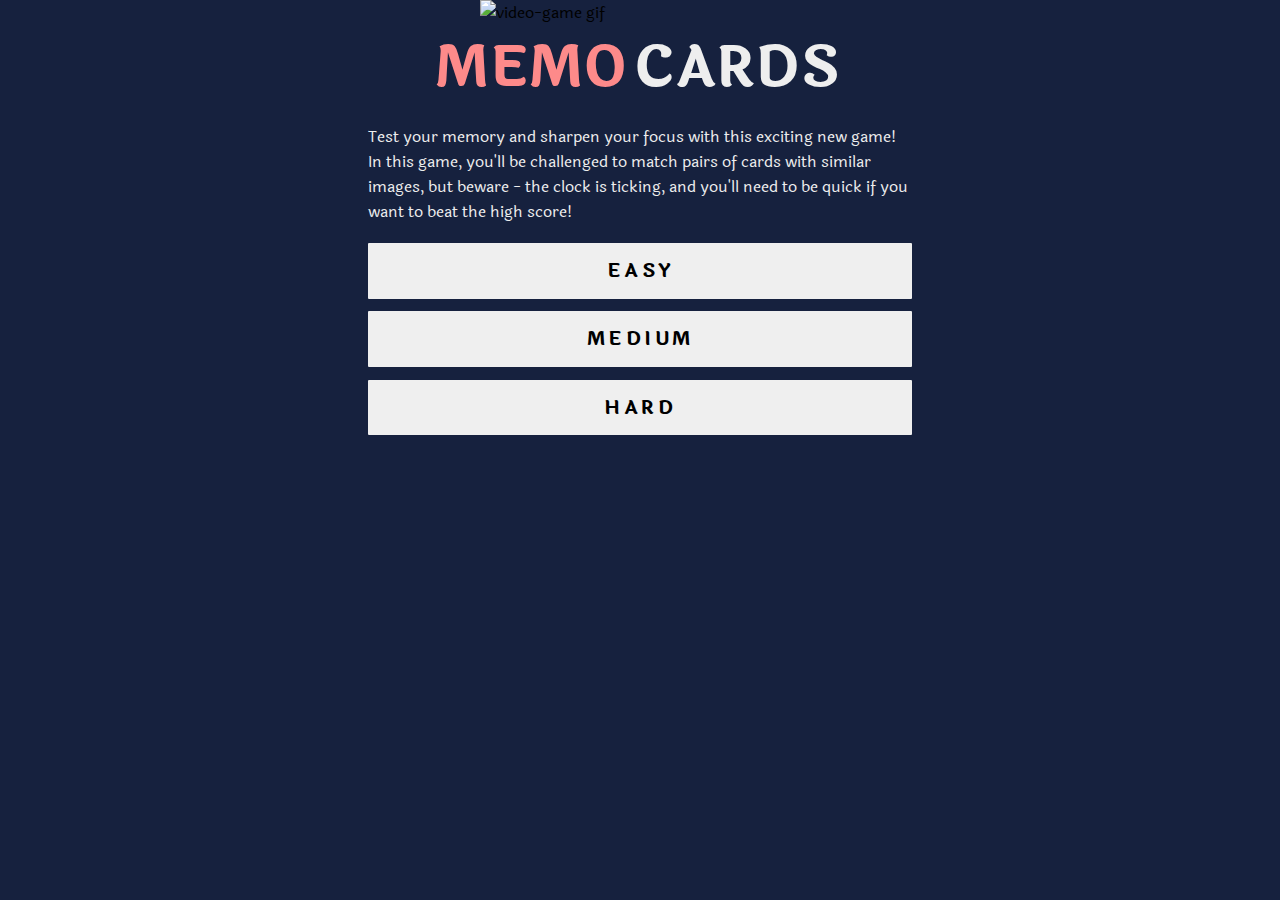
==== index.html @ 94943230 "inplemeted home page, animated buttons" ====
<!DOCTYPE html>
<html lang="en">
  <head>
    <meta charset="UTF-8" />
    <meta http-equiv="X-UA-Compatible" content="IE=edge" />
    <meta name="viewport" content="width=device-width, initial-scale=1.0" />
    <title>MemoCards</title>
    <link rel="stylesheet" href="styles.css" type="text/css" />
  </head>

  <body class="main my-auto">
    <div class="main_body">
      <img
        src="https://media.giphy.com/media/hTsWBXCqRDHHLKwxnK/giphy.gif"
        alt="video-game gif"
        class="main_img"
      />
      <h1 class="text-center main_heading uppercase">
        Memo<span class="main_heading-span px-2 mx-2">Cards</span>
      </h1>

      <div>
        <p class="main_disc">
          Test your memory and sharpen your focus with this exciting new game! In this game, you'll be challenged to match pairs of cards with similar images, but beware - the clock is ticking, and you'll need to be quick if you want to beat the high score!</li>
        </p>
        <div class="main_button_container">
          <button class="main_button" data-text='Easy'>
            <span>S</span>
            <span>T</span>
            <span>A</span>
            <span>R</span>
            <span>T</span>
            <span>!</span>
          </button>
          <button class="main_button" data-text='Medium'>            
            <span>S</span>
            <span>T</span>
            <span>A</span>
            <span>R</span>
            <span>T</span>
            <span>!</span></button>
          <button class="main_button" data-text='Hard'>            
            <span>S</span>
            <span>T</span>
            <span>A</span>
            <span>R</span>
            <span>T</span>
            <span>!</span></button></div>
      </div>
    </div>
  </body>
  <!-- <div class="gradient_main" /> -->
</html>
---- styles.css ----
@import url('https://fonts.googleapis.com/css2?family=Laila:wght@300;400;500;600;700&display=swap');

:root {
  --primary: #16213e;
  --secondary: #fd8a8a;
}

* {
  margin: 0;
  padding: 0;
  box-sizing: border-box;
  font-family: 'Eudoxus Sans', sans-serif;
  scroll-behavior: smooth;
  font-family: 'Laila', sans-serif;
}

body {
  background-color: var(--primary);
}

.text-center {
  text-align: center;
}

.uppercase {
  text-transform: uppercase;
}

.px-2 {
  padding: 0 0.2rem;
}
.mx-2 {
  margin: 0 0.2rem;
}
.my-auto {
  margin: auto 0;
}

.gradient-1 {
  position: absolute;
  width: 200px;
  height: 438px;
  top: 0px;
  right: 0px;

  background: #7aebfb;
  filter: blur(190px);
}

.main {
  display: flex;
  flex-direction: column;
  justify-content: center;
  align-items: center;
}

.main_img {
  width: 20rem;
}

.main_heading {
  font-size: 3.5rem;
  color: var(--secondary);
  font-family: inherit;
}

.main_heading-span {
  color: #eeeeee;
}

.main_body {
  display: flex;
  flex-direction: column;
  justify-content: center;
  align-items: center;
  width: 34rem;
}

.main_disc {
  color: #eeeeee;
  text-align: left;
  margin: 0.8rem 0;
  font-size: 1rem;
}

.main_button_container {
  display: flex;
  flex-direction: column;
}

.main_button {
  padding: 0.8rem 2rem;
  margin: 0.4rem 0;
  font-size: 1.2rem;
  border-radius: 1px;
  border: none;
}
.main_button span {
  display: inline-block;
  min-width: 0.3em;
  text-transform: uppercase;
  transition: 0.25s cubic-bezier(0.5, -1, 0.5, 2);
  opacity: 0;
  font-weight: bold;
  transform: translate(0, -20px);
}
.main_button:before {
  content: attr(data-text);
  position: absolute;
  width: 100%;
  left: 0;
  transition: 0.25s cubic-bezier(0.5, -1, 0.5, 2);
  text-transform: uppercase;
  font-weight: bold;
  letter-spacing: 3.5px;
  opacity: 1;
  transform: translate(0, 0px);
}
.main_button:hover:before,
.main_button:focus:before {
  opacity: 0;
  transform: translate(0, 20px);
}
.main_button:hover span,
.main_button:focus span {
  opacity: 1;
  transform: translate(0, 0);
}
.main_button:hover span:nth-child(1),
.main_button:focus span:nth-child(1) {
  transition-delay: 0.025s;
}
.main_button:hover span:nth-child(2),
.main_button:focus span:nth-child(2) {
  transition-delay: 0.05s;
}
.main_button:hover span:nth-child(3),
.main_button:focus span:nth-child(3) {
  transition-delay: 0.075s;
}
.main_button:hover span:nth-child(4),
.main_button:focus span:nth-child(4) {
  transition-delay: 0.1s;
}
.main_button:hover span:nth-child(5),
.main_button:focus span:nth-child(5) {
  transition-delay: 0.125s;
}
.main_button:hover span:nth-child(6),
.main_button:focus span:nth-child(6) {
  transition-delay: 0.15s;
}

/* media querys */
@media screen and (max-width: 480px) {
  .main_img {
    width: 15rem;
  }
  .main_body {
    width: 90%;
  }
  .main_heading {
    font-size: 2.5rem;
    color: var(--secondary);
    font-family: inherit;
  }
  .main_button {
    font-size: 1rem;
  }
}
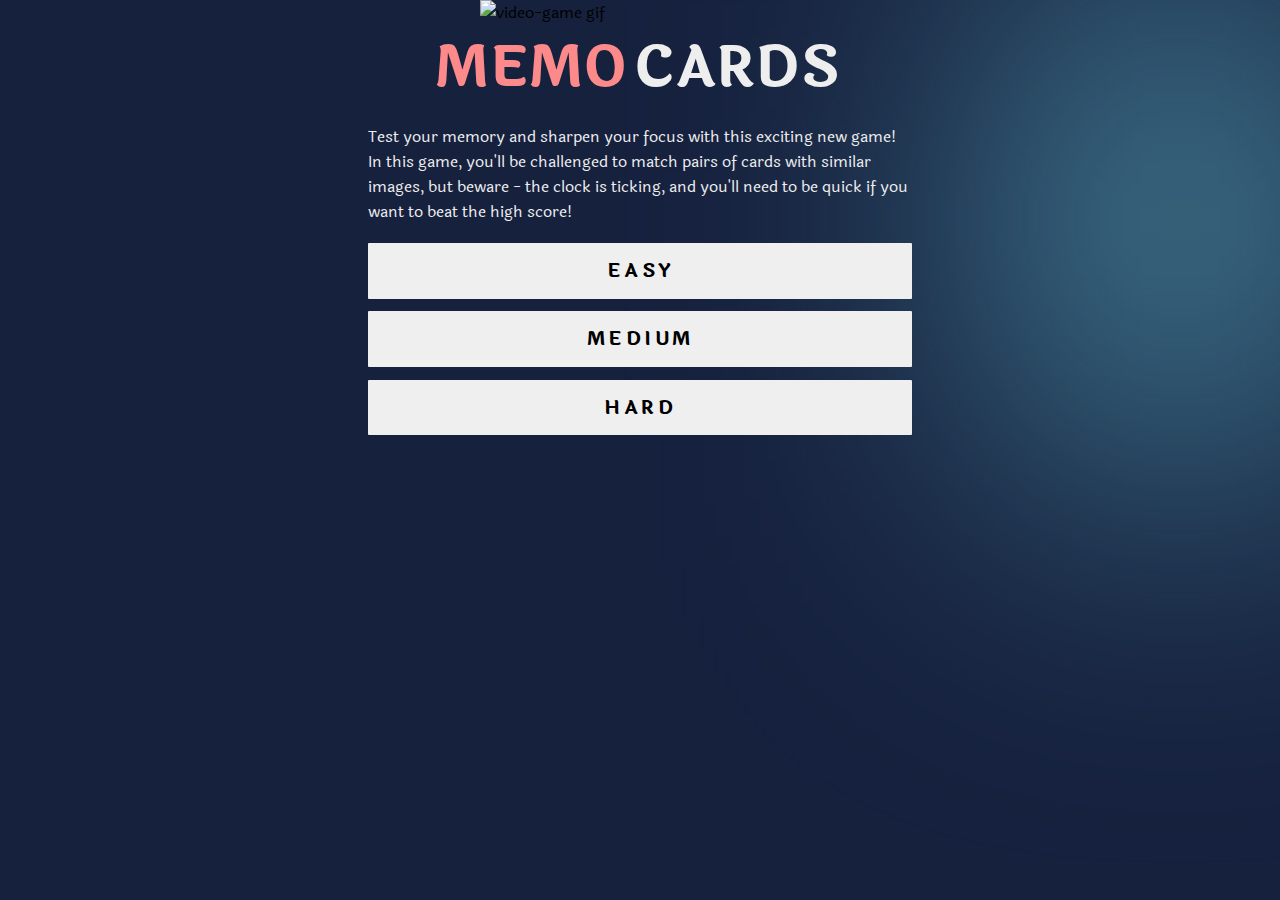
==== commit 372d2f11: "added gradient" ====
--- a/index.html
+++ b/index.html
@@ -48,6 +48,7 @@
             <span>!</span></button></div>
       </div>
     </div>
+    <div class="gradient-1" />
   </body>
-  <!-- <div class="gradient_main" /> -->
+  
 </html>
--- a/styles.css
+++ b/styles.css
@@ -74,6 +74,8 @@
   justify-content: center;
   align-items: center;
   width: 34rem;
+  position: relative;
+  z-index: 1000;
 }
 
 .main_disc {
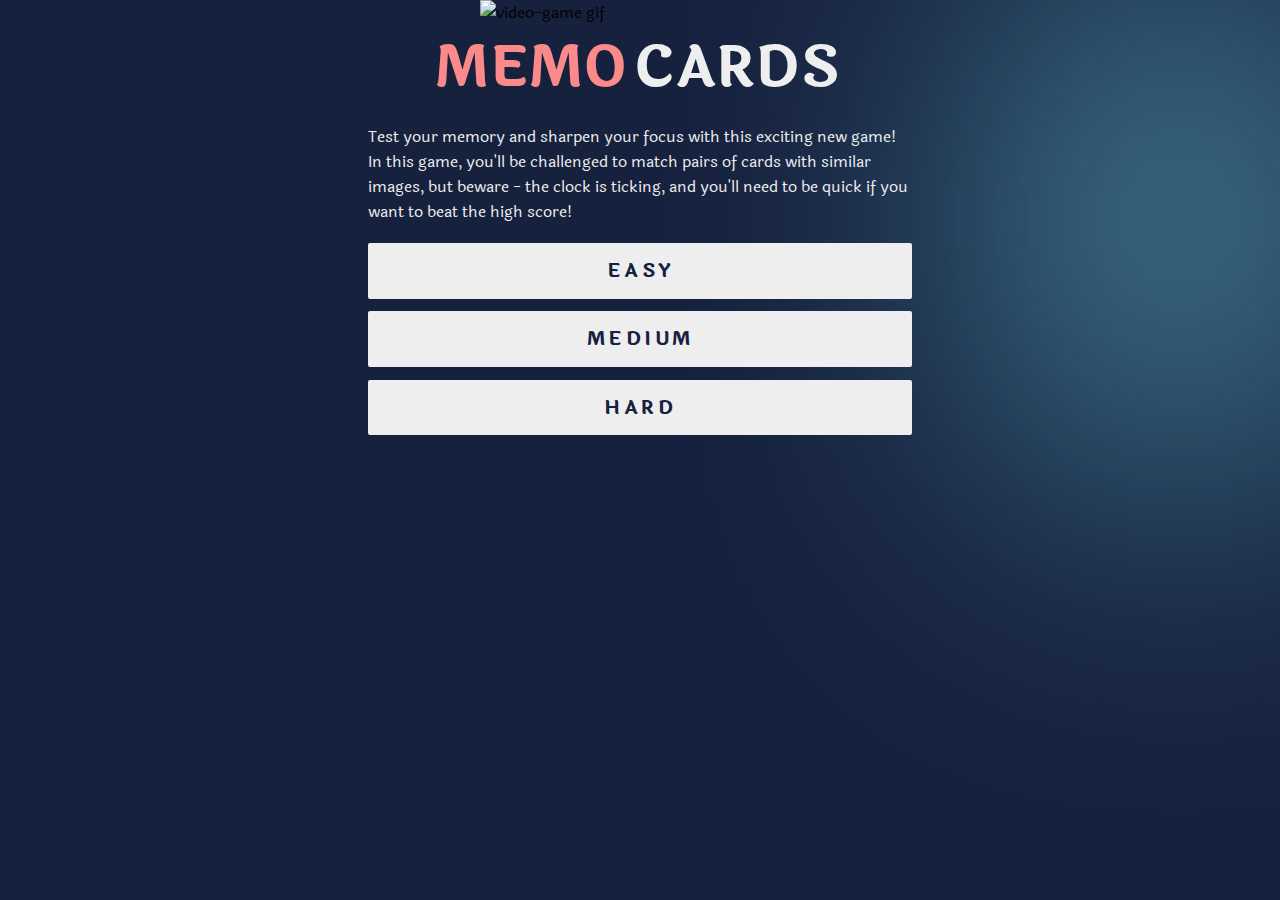
==== commit ab1e76c8: "organised files structs, made  buttons interactive" ====
--- a/index.html
+++ b/index.html
@@ -5,7 +5,8 @@
     <meta http-equiv="X-UA-Compatible" content="IE=edge" />
     <meta name="viewport" content="width=device-width, initial-scale=1.0" />
     <title>MemoCards</title>
-    <link rel="stylesheet" href="styles.css" type="text/css" />
+    <link rel="stylesheet" href="styles/index.css" type="text/css" />
+    <link rel="stylesheet" href="styles/utils.css" type="text/css" />
   </head>
 
   <body class="main my-auto">
@@ -24,28 +25,30 @@
           Test your memory and sharpen your focus with this exciting new game! In this game, you'll be challenged to match pairs of cards with similar images, but beware - the clock is ticking, and you'll need to be quick if you want to beat the high score!</li>
         </p>
         <div class="main_button_container">
-          <button class="main_button" data-text='Easy'>
+          
+          <a href="interface/interface-easy.html"   class="main_button" data-text='Easy' type="button">
             <span>S</span>
             <span>T</span>
             <span>A</span>
             <span>R</span>
             <span>T</span>
             <span>!</span>
-          </button>
-          <button class="main_button" data-text='Medium'>            
+          </a>
+        
+          <a class="main_button" data-text='Medium'>            
             <span>S</span>
             <span>T</span>
             <span>A</span>
             <span>R</span>
             <span>T</span>
-            <span>!</span></button>
-          <button class="main_button" data-text='Hard'>            
+            <span>!</span></a>
+          <a class="main_button" data-text='Hard'>            
             <span>S</span>
             <span>T</span>
             <span>A</span>
             <span>R</span>
             <span>T</span>
-            <span>!</span></button></div>
+            <span>!</span></a></div>
       </div>
     </div>
     <div class="gradient-1" />
--- a/styles/index.css
+++ b/styles/index.css
@@ -0,0 +1,135 @@
+:root {
+  --primary: #16213e;
+  --secondary: #fd8a8a;
+}
+
+.main {
+  display: flex;
+  flex-direction: column;
+  justify-content: center;
+  align-items: center;
+}
+
+.main_img {
+  width: 20rem;
+}
+
+.main_heading {
+  font-size: 3.5rem;
+  color: var(--secondary);
+  font-family: inherit;
+}
+
+.main_heading-span {
+  color: #eeeeee;
+}
+
+.main_body {
+  display: flex;
+  flex-direction: column;
+  justify-content: center;
+  align-items: center;
+  width: 34rem;
+  position: relative;
+  z-index: 1000;
+}
+
+.main_disc {
+  color: #eeeeee;
+  text-align: left;
+  margin: 0.8rem 0;
+  font-size: 1rem;
+}
+
+.main_button_container {
+  display: flex;
+  flex-direction: column;
+}
+
+.main_button {
+  padding: 0.8rem 2rem;
+  margin: 0.4rem 0;
+  font-size: 1.2rem;
+  border-radius: 2px;
+  border: none;
+  cursor: pointer;
+  background-color: #eeeeee;
+  color: var(--primary);
+  text-align: center;
+}
+
+.main_button span {
+  display: inline-block;
+  min-width: 0.3rem;
+  text-transform: uppercase;
+  transition: 0.25s cubic-bezier(0.5, -1, 0.5, 2);
+  opacity: 0;
+  font-weight: bold;
+  transform: translate(0, -20px);
+}
+
+.main_button:before {
+  text-align: center;
+  content: attr(data-text);
+  position: absolute;
+  width: 100%;
+  left: 0;
+  transition: 0.25s cubic-bezier(0.5, -1, 0.5, 2);
+  text-transform: uppercase;
+  font-weight: bold;
+  letter-spacing: 3.5px;
+  opacity: 1;
+  transform: translate(0, 0px);
+}
+.main_button:hover:before,
+.main_button:focus:before {
+  opacity: 0;
+  transform: translate(0, 20px);
+}
+.main_button:hover span,
+.main_button:focus span {
+  opacity: 1;
+  transform: translate(0, 0);
+}
+.main_button:hover span:nth-child(1),
+.main_button:focus span:nth-child(1) {
+  transition-delay: 0.025s;
+}
+.main_button:hover span:nth-child(2),
+.main_button:focus span:nth-child(2) {
+  transition-delay: 0.05s;
+}
+.main_button:hover span:nth-child(3),
+.main_button:focus span:nth-child(3) {
+  transition-delay: 0.075s;
+}
+.main_button:hover span:nth-child(4),
+.main_button:focus span:nth-child(4) {
+  transition-delay: 0.1s;
+}
+.main_button:hover span:nth-child(5),
+.main_button:focus span:nth-child(5) {
+  transition-delay: 0.125s;
+}
+.main_button:hover span:nth-child(6),
+.main_button:focus span:nth-child(6) {
+  transition-delay: 0.15s;
+}
+
+/* media querys */
+@media screen and (max-width: 480px) {
+  .main_img {
+    width: 15rem;
+  }
+  .main_body {
+    width: 90%;
+  }
+  .main_heading {
+    font-size: 2.5rem;
+    color: var(--secondary);
+    font-family: inherit;
+  }
+  .main_button {
+    font-size: 1rem;
+  }
+}
--- a/styles/utils.css
+++ b/styles/utils.css
@@ -0,0 +1,46 @@
+@import url('https://fonts.googleapis.com/css2?family=Laila:wght@300;400;500;600;700&display=swap');
+
+* {
+  margin: 0;
+  padding: 0;
+  box-sizing: border-box;
+  scroll-behavior: smooth;
+  font-family: 'Laila', sans-serif;
+}
+
+body {
+  background-color: var(--primary);
+}
+
+a {
+  text-decoration: none;
+}
+
+.text-center {
+  text-align: center;
+}
+
+.uppercase {
+  text-transform: uppercase;
+}
+
+.px-2 {
+  padding: 0 0.2rem;
+}
+.mx-2 {
+  margin: 0 0.2rem;
+}
+.my-auto {
+  margin: auto 0;
+}
+
+.gradient-1 {
+  position: absolute;
+  width: 200px;
+  height: 438px;
+  top: 0px;
+  right: 0px;
+
+  background: #7aebfb;
+  filter: blur(190px);
+}
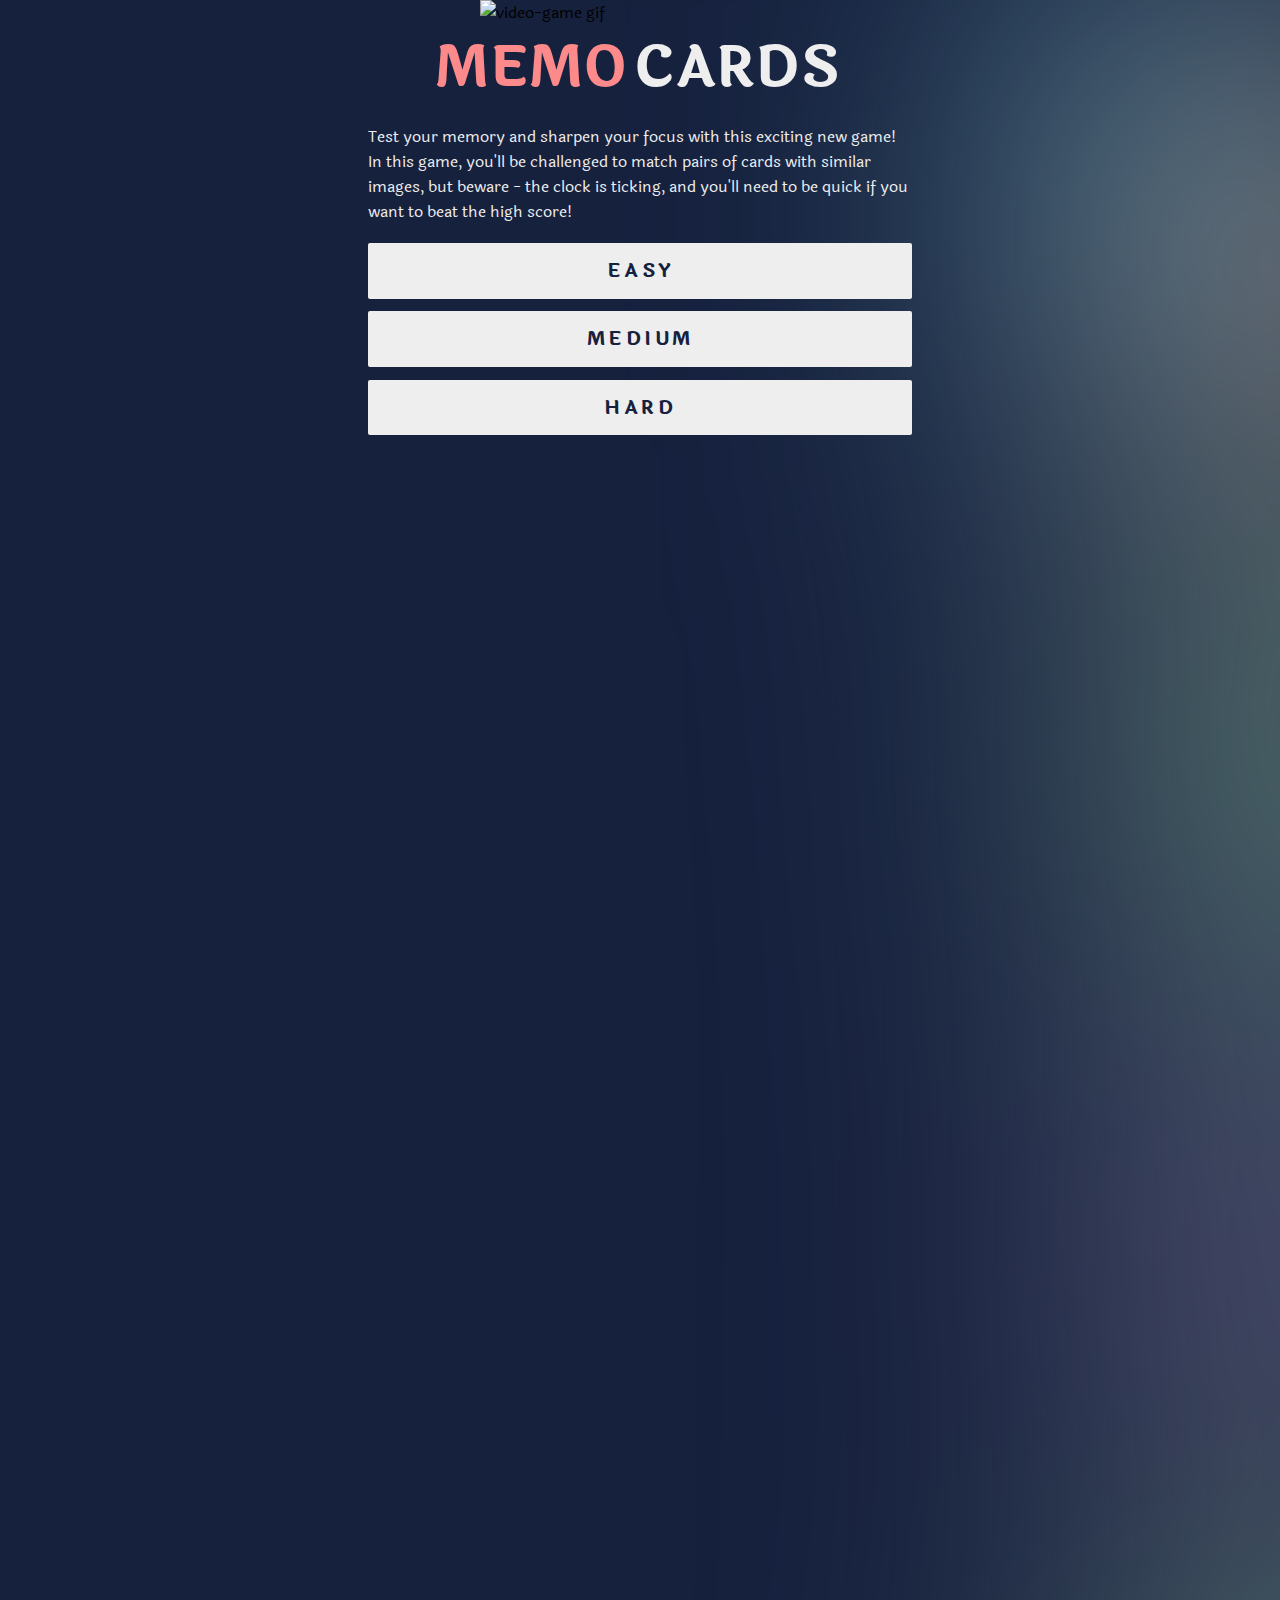
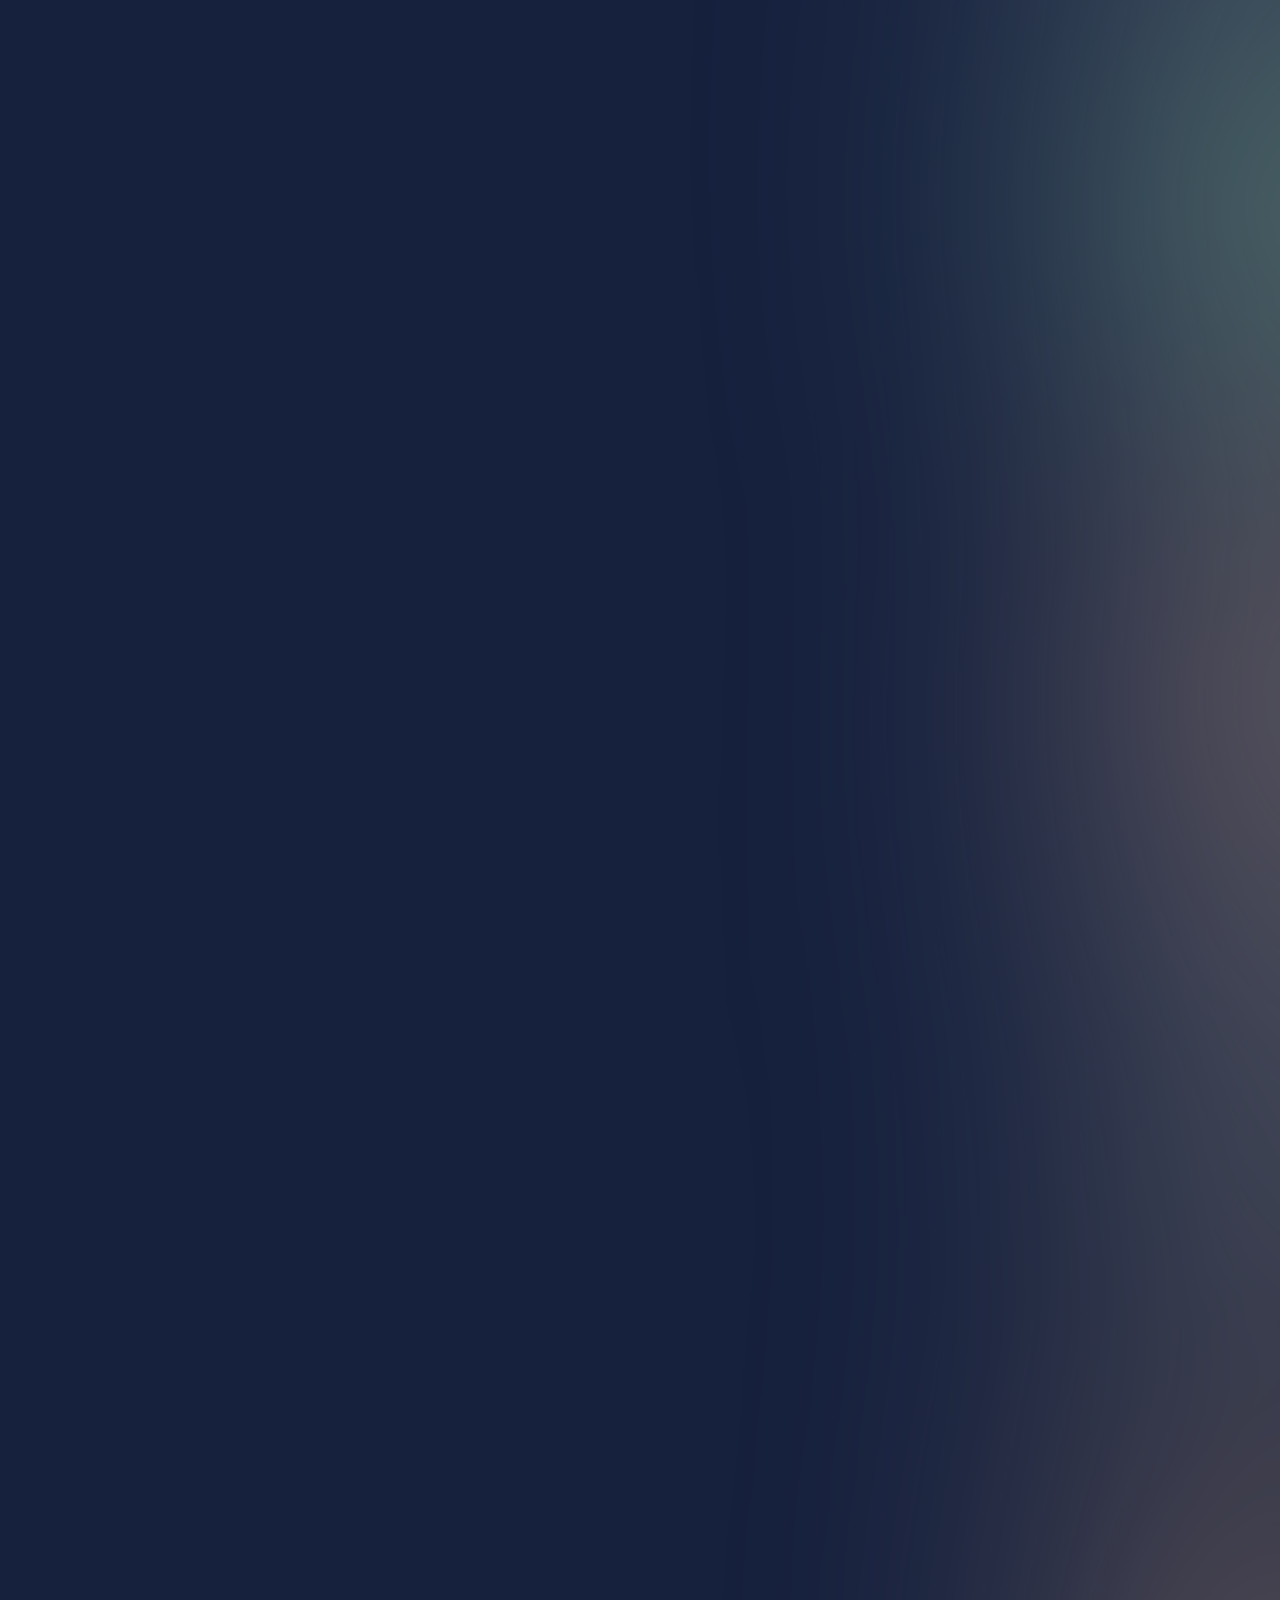
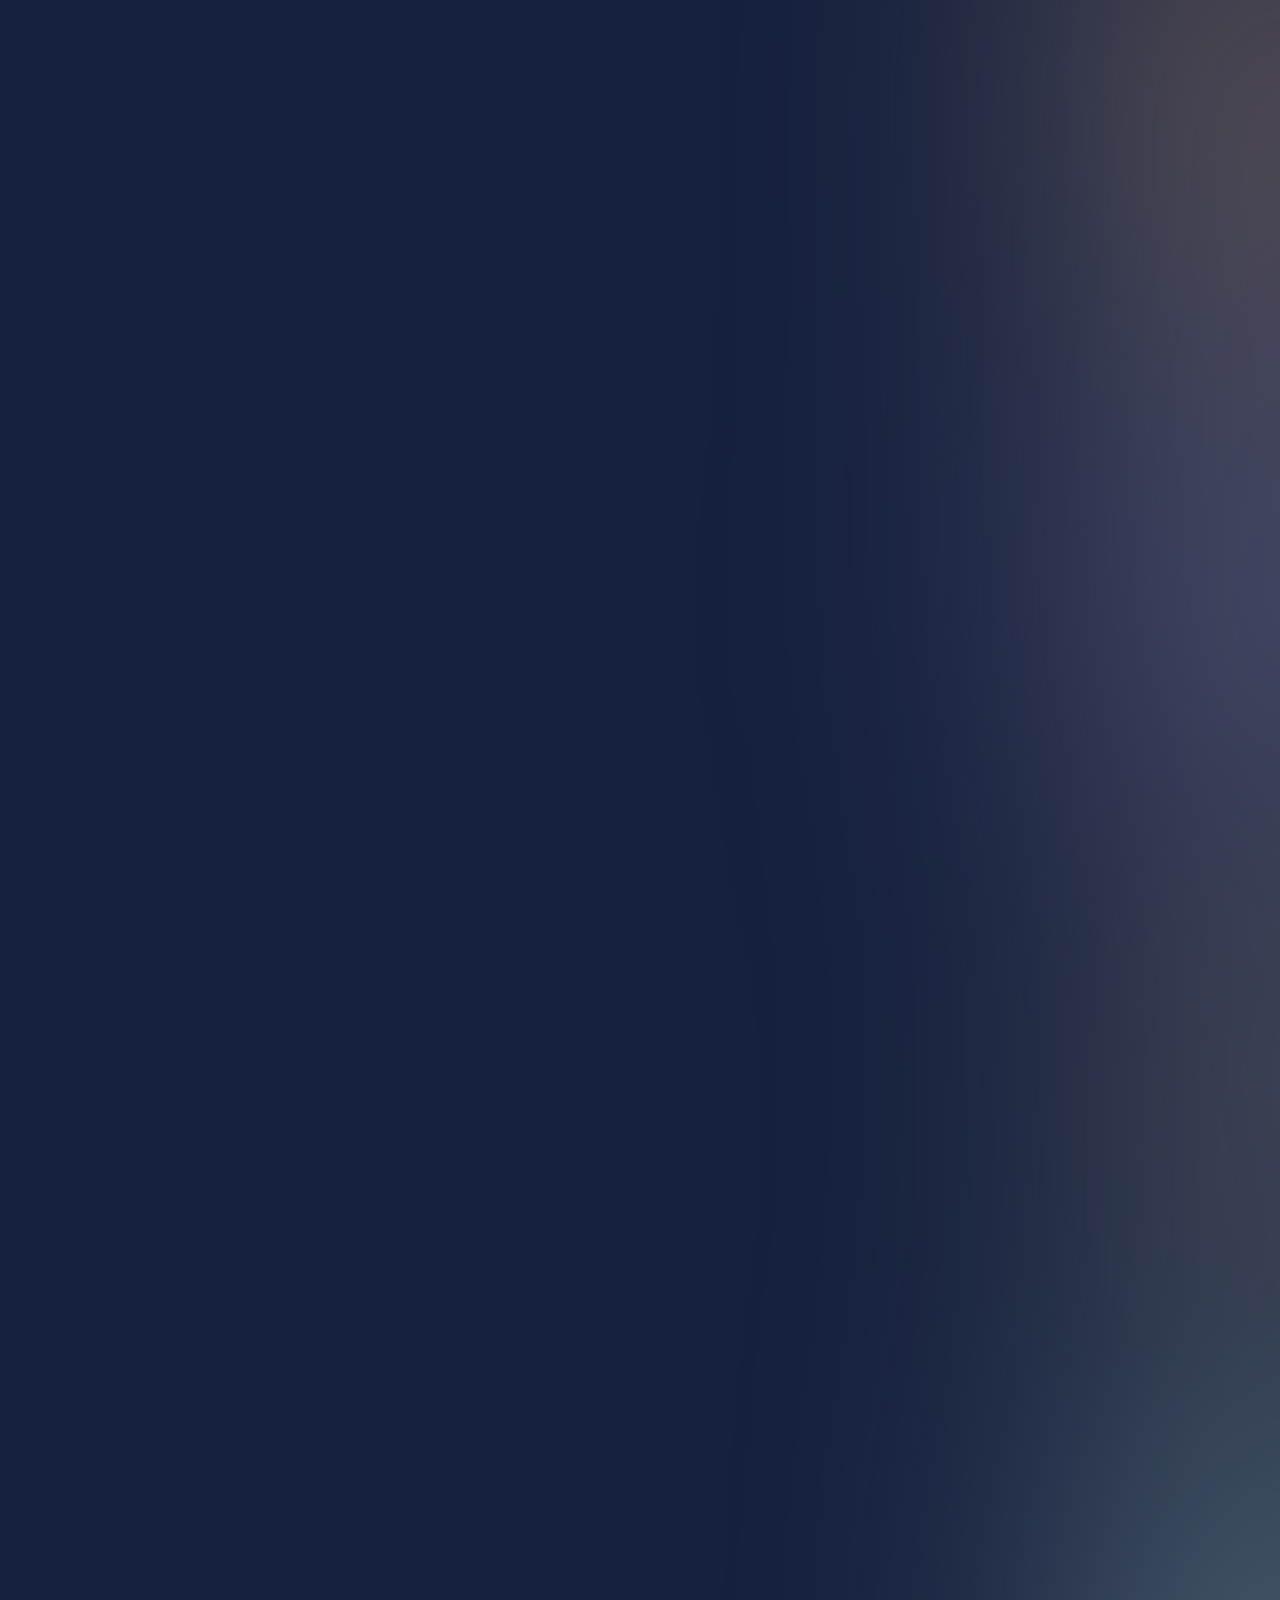
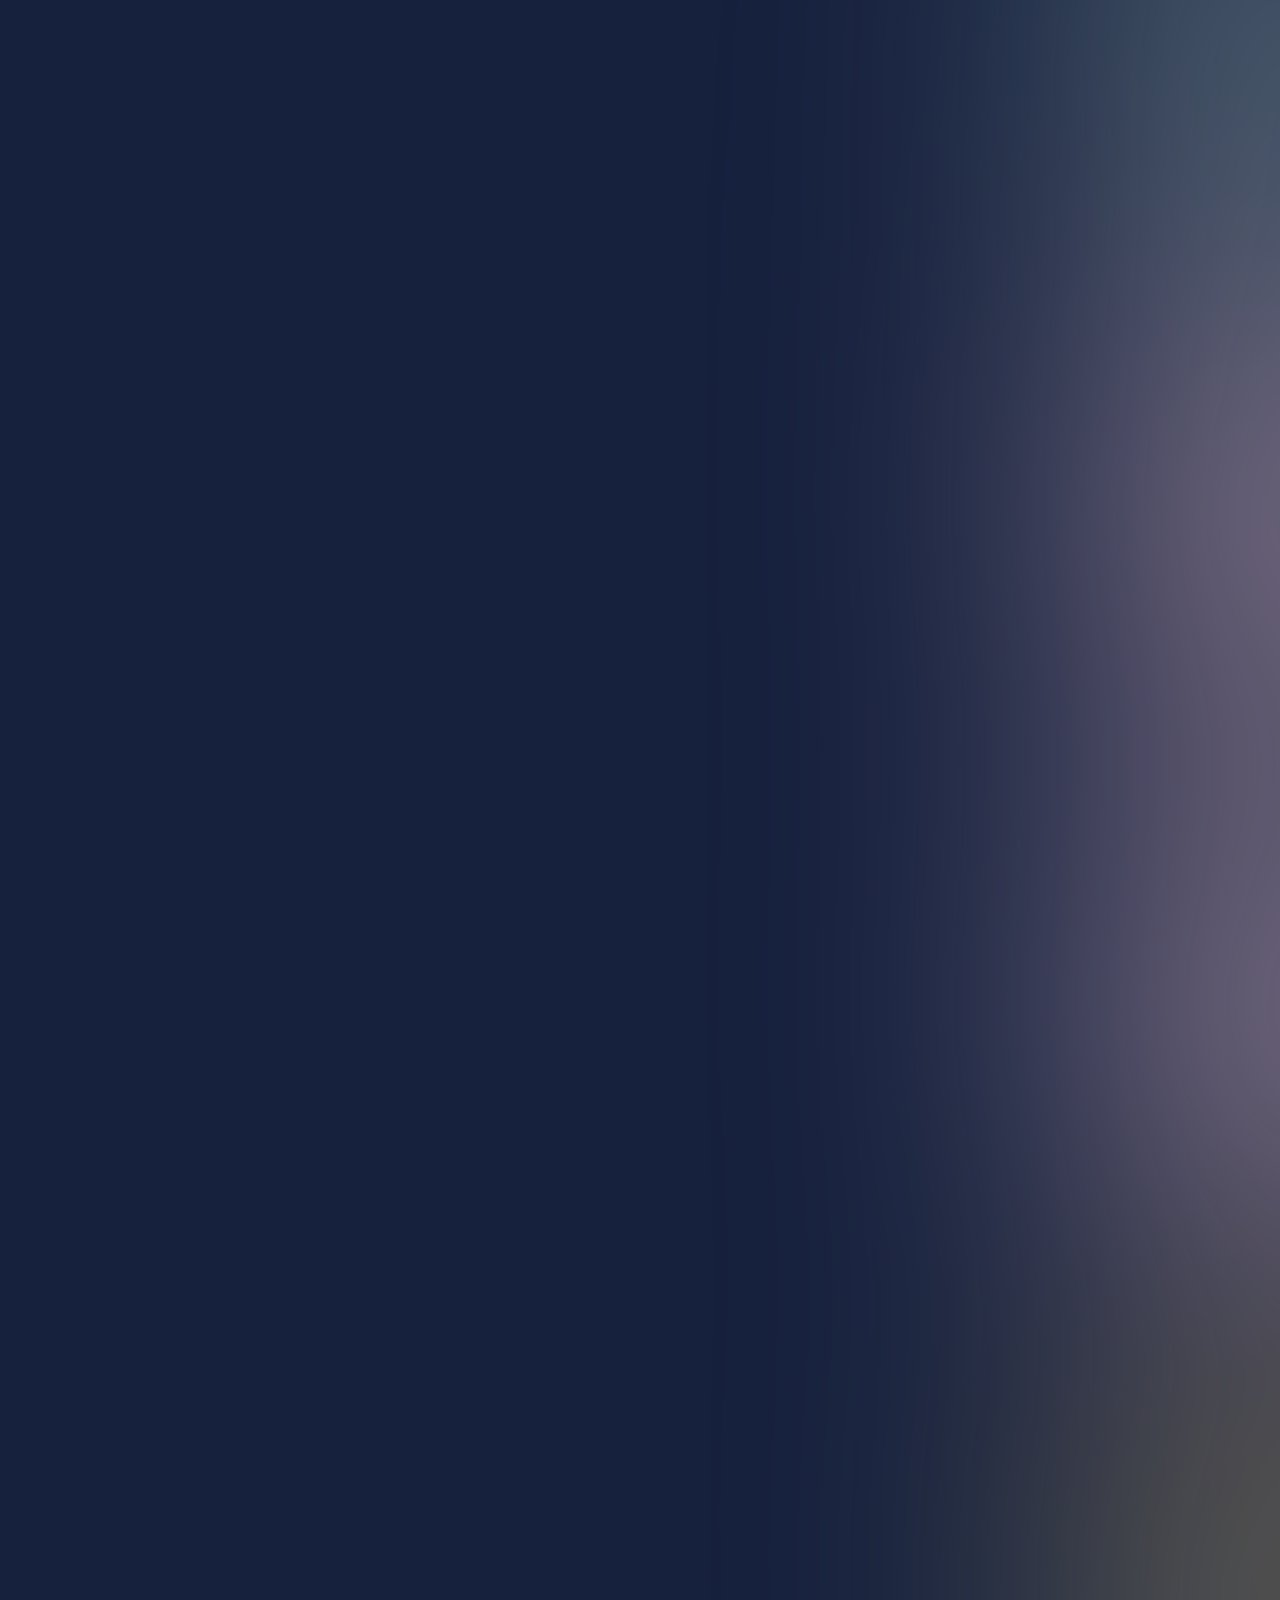
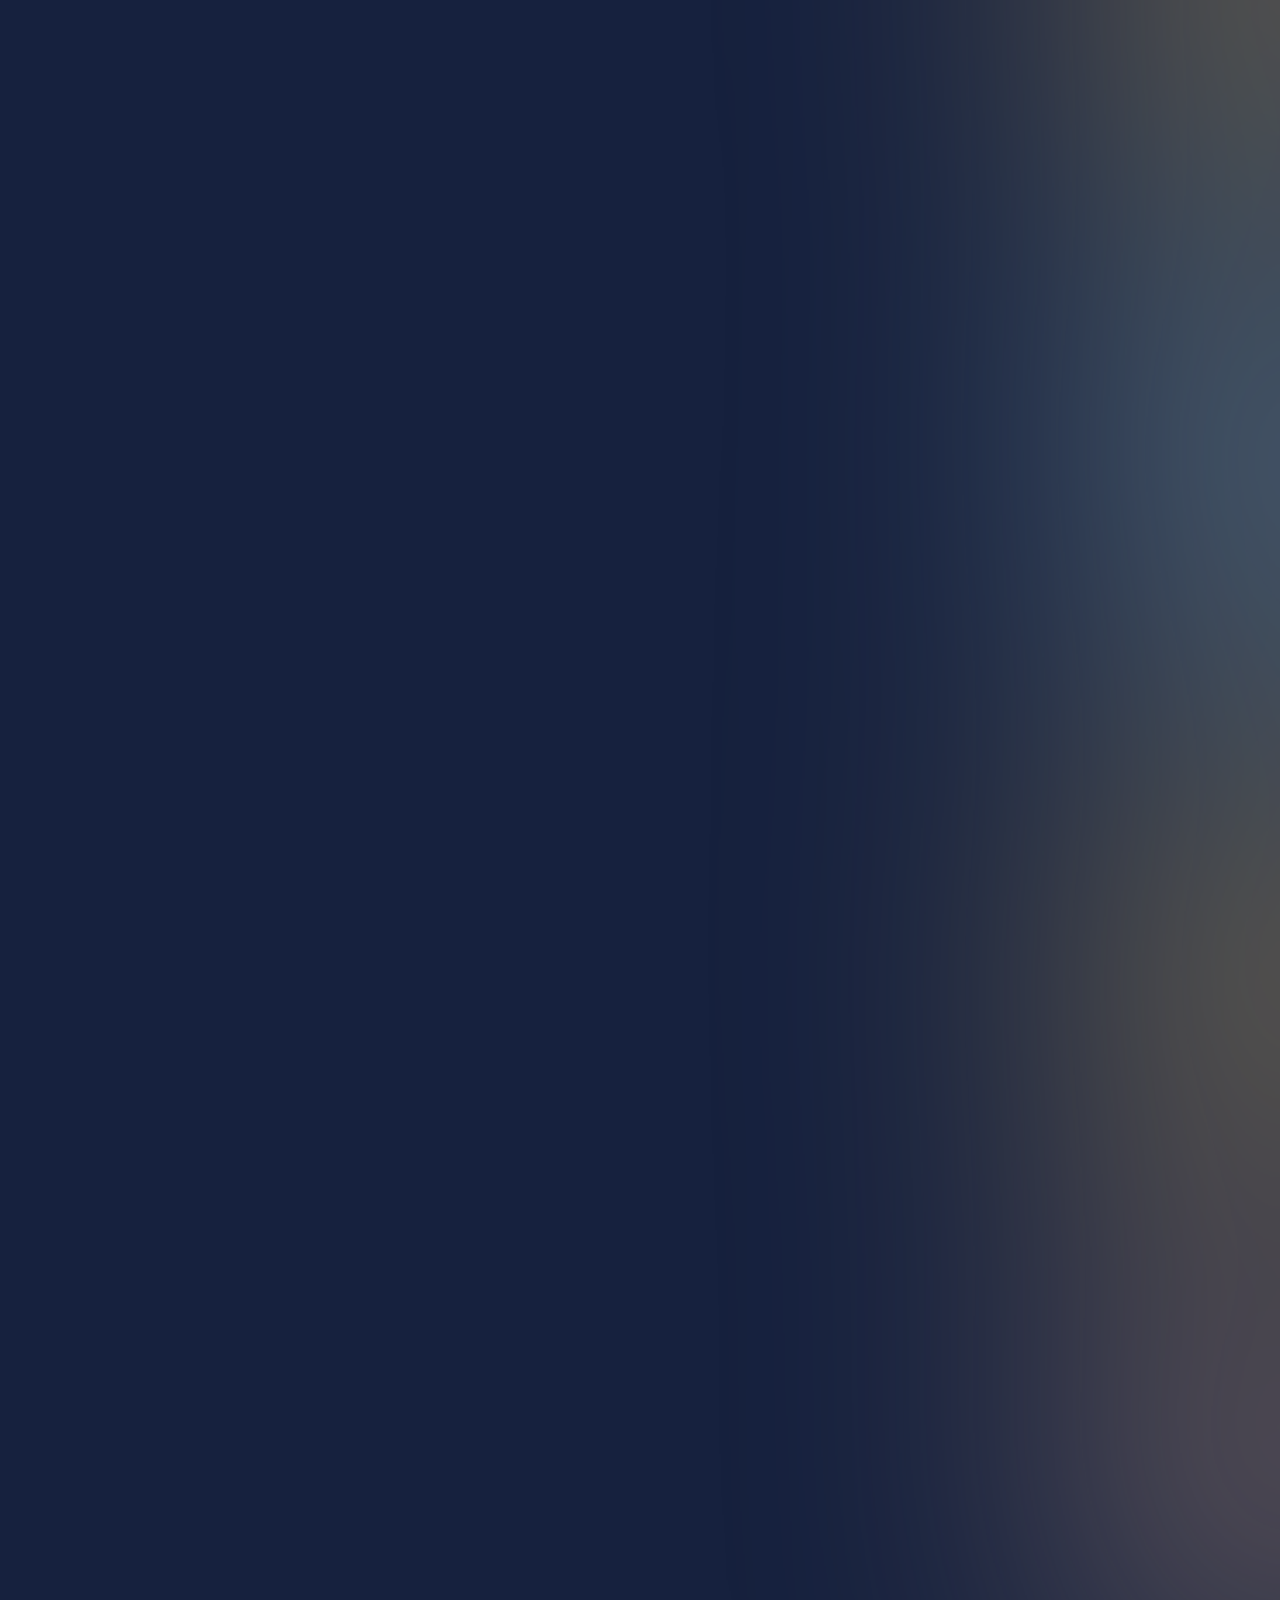
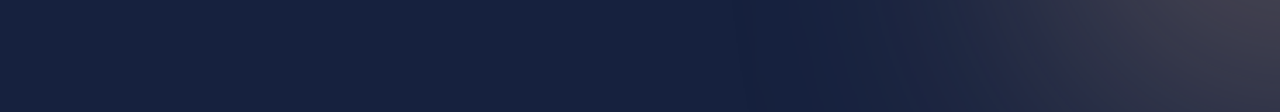
==== commit 511703cc: "randomisation script for icons" ====
--- a/index.html
+++ b/index.html
@@ -7,6 +7,7 @@
     <title>MemoCards</title>
     <link rel="stylesheet" href="styles/index.css" type="text/css" />
     <link rel="stylesheet" href="styles/utils.css" type="text/css" />
+    <link rel="stylesheet" href="styles/variables.css" type="text/css" />
   </head>
 
   <body class="main my-auto">
@@ -52,6 +53,7 @@
       </div>
     </div>
     <div class="gradient-1" />
+    <div id="gamebox"></div>
+    <script src="script.js"></script>
   </body>
-  
 </html>
--- a/styles/index.css
+++ b/styles/index.css
@@ -1,8 +1,3 @@
-:root {
-  --primary: #16213e;
-  --secondary: #fd8a8a;
-}
-
 .main {
   display: flex;
   flex-direction: column;
@@ -116,6 +111,32 @@
   transition-delay: 0.15s;
 }
 
+/* .gamebox {
+  position: relative;
+  display: grid;
+  width: 100%;
+  grid-template-columns: auto auto auto auto;
+  gap: 0.5em;
+}
+.card-container {
+  position: relative;
+  width: 8em;
+  height: 8em;
+}
+.card-image {
+  width: 100%;
+}
+.card {
+  height: 100%;
+  width: 100%;
+  position: absolute;
+  display: flex;
+  justify-content: center;
+  align-items: center;
+  border: 0.4em solid white;
+  border-radius: 0.8em;
+} */
+
 /* media querys */
 @media screen and (max-width: 480px) {
   .main_img {
--- a/styles/variables.css
+++ b/styles/variables.css
@@ -0,0 +1,4 @@
+:root {
+  --primary: #16213e;
+  --secondary: #fd8a8a;
+}
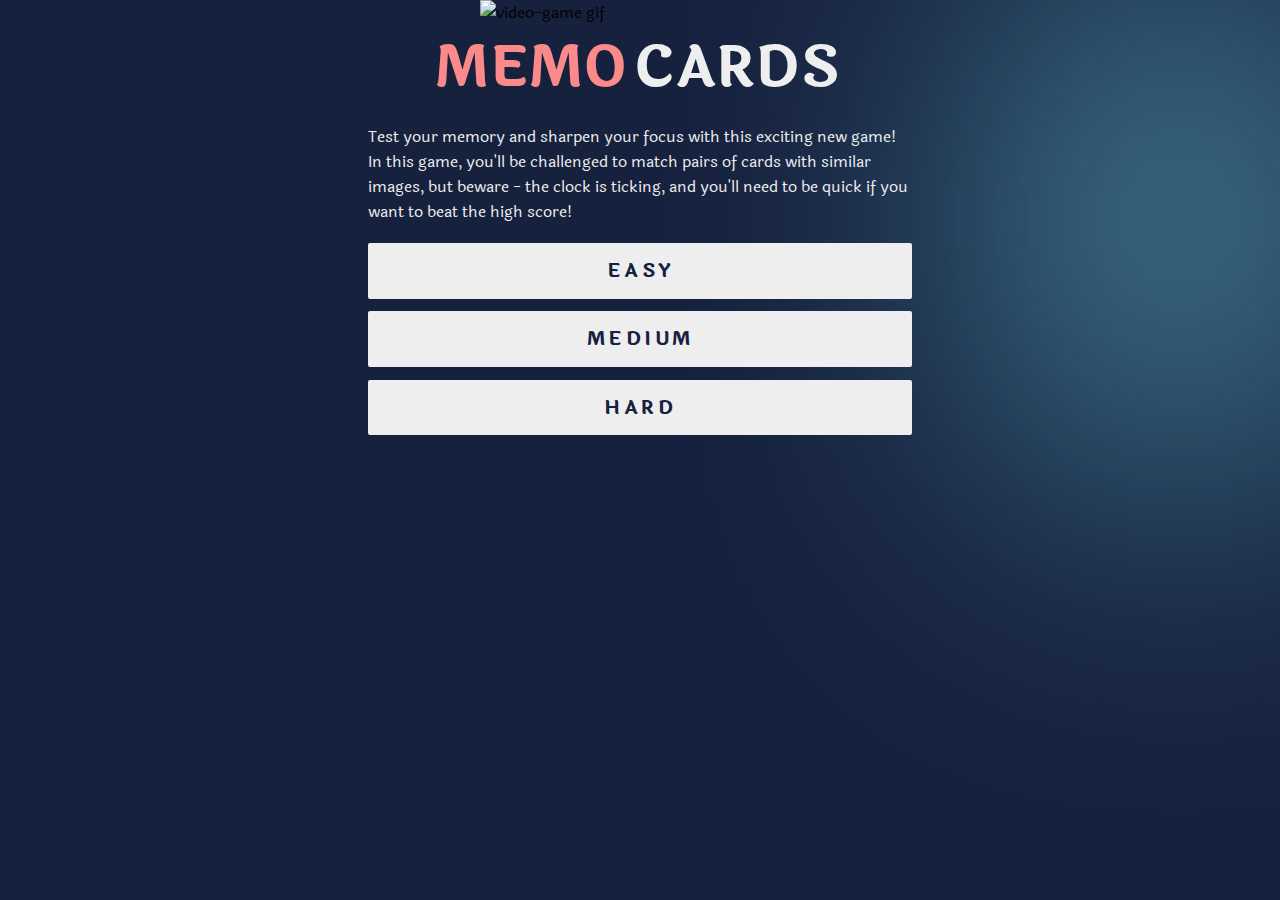
==== commit 524ed761: "implemented easy mode of the game" ====
--- a/index.html
+++ b/index.html
@@ -53,7 +53,7 @@
       </div>
     </div>
     <div class="gradient-1" />
-    <div id="gamebox"></div>
-    <script src="script.js"></script>
+    
   </body>
+  
 </html>
--- a/styles/utils.css
+++ b/styles/utils.css
@@ -14,6 +14,10 @@
 
 a {
   text-decoration: none;
+}
+
+ul {
+  list-style-type: none;
 }
 
 .text-center {
@@ -44,3 +48,15 @@
   background: #7aebfb;
   filter: blur(190px);
 }
+
+.flex-center {
+  display: flex;
+  flex-direction: row;
+  justify-content: center;
+  align-items: center;
+  gap: 1rem;
+}
+
+.hide {
+  display: none !important;
+}
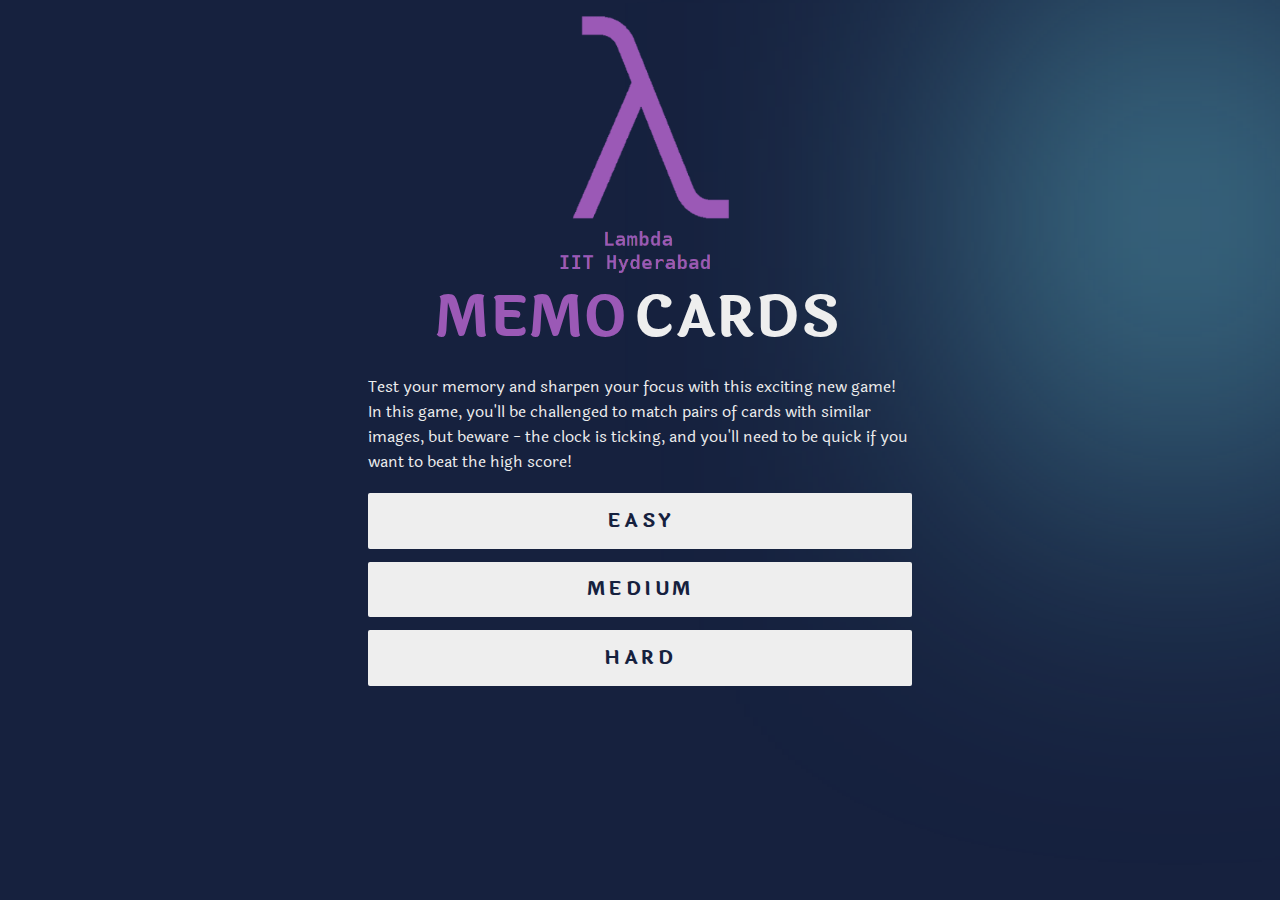
==== commit 7add25e0: "changed theme colors" ====
--- a/index.html
+++ b/index.html
@@ -13,7 +13,7 @@
   <body class="main my-auto">
     <div class="main_body">
       <img
-        src="https://media.giphy.com/media/hTsWBXCqRDHHLKwxnK/giphy.gif"
+        src="./assets/images/img-6.png"
         alt="video-game gif"
         class="main_img"
       />
--- a/styles/index.css
+++ b/styles/index.css
@@ -6,7 +6,7 @@
 }
 
 .main_img {
-  width: 20rem;
+  width: 15rem;
 }
 
 .main_heading {
@@ -111,36 +111,10 @@
   transition-delay: 0.15s;
 }
 
-/* .gamebox {
-  position: relative;
-  display: grid;
-  width: 100%;
-  grid-template-columns: auto auto auto auto;
-  gap: 0.5em;
-}
-.card-container {
-  position: relative;
-  width: 8em;
-  height: 8em;
-}
-.card-image {
-  width: 100%;
-}
-.card {
-  height: 100%;
-  width: 100%;
-  position: absolute;
-  display: flex;
-  justify-content: center;
-  align-items: center;
-  border: 0.4em solid white;
-  border-radius: 0.8em;
-} */
-
 /* media querys */
 @media screen and (max-width: 480px) {
   .main_img {
-    width: 15rem;
+    width: 12rem;
   }
   .main_body {
     width: 90%;
--- a/styles/variables.css
+++ b/styles/variables.css
@@ -1,4 +1,4 @@
 :root {
   --primary: #16213e;
-  --secondary: #fd8a8a;
+  --secondary: #9b59b6;
 }
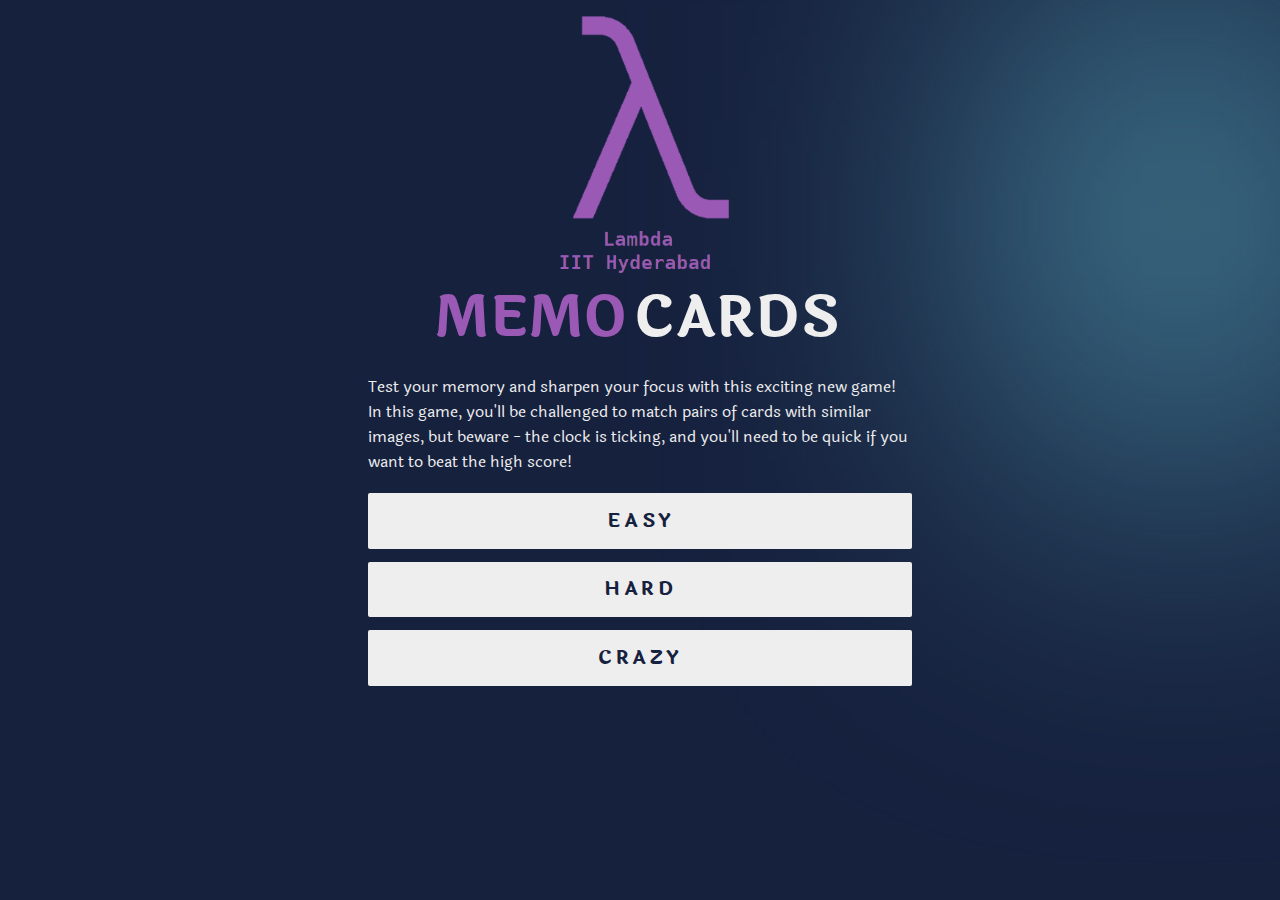
==== commit 2c95724c: "implemented crazy, hard levels" ====
--- a/index.html
+++ b/index.html
@@ -36,14 +36,14 @@
             <span>!</span>
           </a>
         
-          <a class="main_button" data-text='Medium'>            
+          <a href="interface/interface-hard.html"  class="main_button" data-text='Hard'>            
             <span>S</span>
             <span>T</span>
             <span>A</span>
             <span>R</span>
             <span>T</span>
             <span>!</span></a>
-          <a class="main_button" data-text='Hard'>            
+          <a href="interface/interface-crazy.html"  class="main_button" data-text='Crazy'>            
             <span>S</span>
             <span>T</span>
             <span>A</span>
